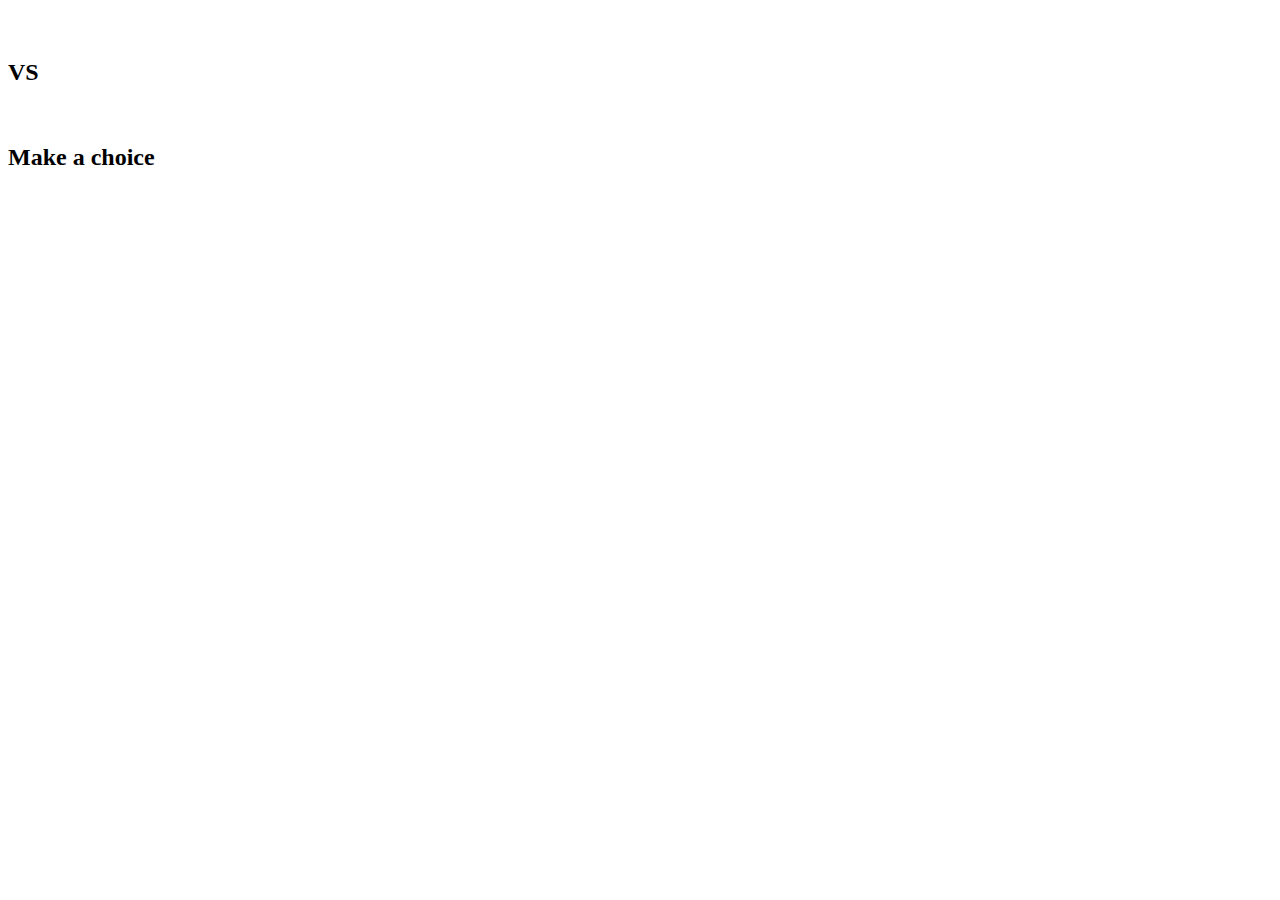
==== RockPapeScissors/index.html @ 82b1fddf "adding project: RockPaperScissors" ====
<!DOCTYPE html>
<html lang="en">
  <head>
    <meta charset="UTF-8" />
    <meta name="viewport" content="width=device-width, initial-scale=1.0" />
    <link rel="stylesheet" href="./styles/style.css">
    <script src="./scripts/script.js" defer></script>
    <title>Document</title>
  </head>
  <body>
    <div class="container">
      <div class="display">
        <h1></h1>
        <div class="display-result">
          <div class="choice-player">
            <img src="" alt="" />
            <h3></h3>
          </div>
          <div class="choice-player">
            <h2>VS</h2>
          </div>
          <div class="choice-com">
            <img src="" alt="" />
            <h3></h3>
          </div>
        </div>
      </div>
      <div class="controls">
        <h2>Make a choice</h2>
        <div class="controls-inputs">
          <img src="" alt="" />
          <img src="" alt="" />
          <img src="" alt="" />
        </div>
      </div>
    </div>
  </body>
</html>
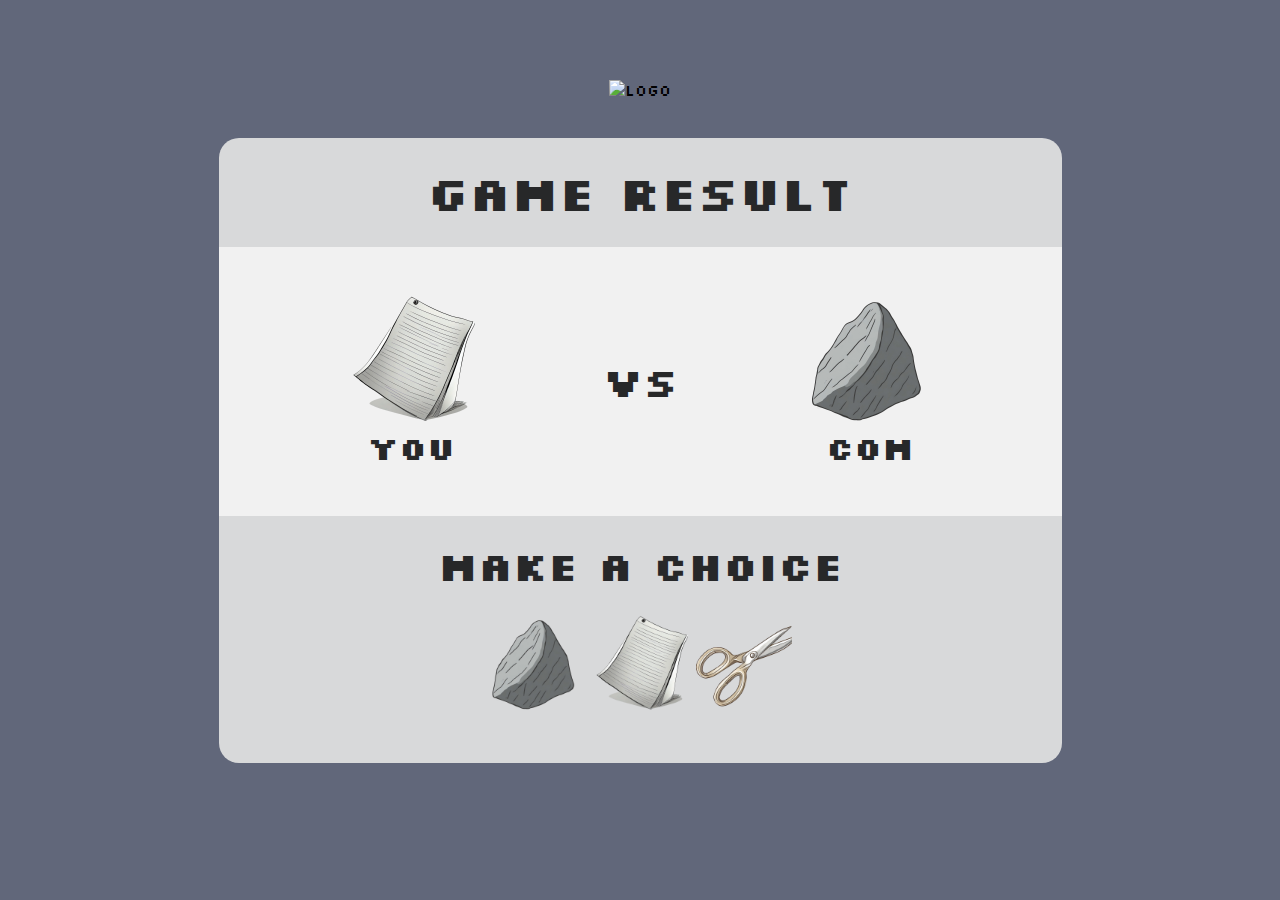
==== commit 4ef21cfc: "css, html - added container and logo" ====
--- a/RockPapeScissors/index.html
+++ b/RockPapeScissors/index.html
@@ -3,34 +3,41 @@
   <head>
     <meta charset="UTF-8" />
     <meta name="viewport" content="width=device-width, initial-scale=1.0" />
-    <link rel="stylesheet" href="./styles/style.css">
+    <link rel="stylesheet" href="./styles/style.css" />
+    <link rel="preconnect" href="https://fonts.googleapis.com" />
+    <link rel="preconnect" href="https://fonts.gstatic.com" crossorigin />
+    <link
+      href="https://fonts.googleapis.com/css2?family=Silkscreen:wght@400;700&display=swap"
+      rel="stylesheet"
+    />
     <script src="./scripts/script.js" defer></script>
-    <title>Document</title>
+    <title>Rock Paper Scissors</title>
   </head>
   <body>
+    <img class="logo" src="./assets/img/Logo.png" alt="Logo">
     <div class="container">
-      <div class="display">
-        <h1></h1>
+        <div class="display-header">
+          <h1>Game Result</h1>
+        </div>
         <div class="display-result">
           <div class="choice-player">
-            <img src="" alt="" />
-            <h3></h3>
+            <img class="choice-img" src="./assets/img/Paper.png" alt="" />
+            <h3>You</h3>
           </div>
           <div class="choice-player">
             <h2>VS</h2>
           </div>
           <div class="choice-com">
-            <img src="" alt="" />
-            <h3></h3>
+            <img class="choice-img" src="./assets/img/Rock.png" alt="" />
+            <h3>Com</h3>
           </div>
         </div>
-      </div>
       <div class="controls">
         <h2>Make a choice</h2>
         <div class="controls-inputs">
-          <img src="" alt="" />
-          <img src="" alt="" />
-          <img src="" alt="" />
+          <img class="choice-img" src="./assets/img/Rock.png" alt="" />
+          <img class="choice-img" src="./assets/img/Paper.png" alt="" />
+          <img class="choice-img" src="./assets/img/Scissors.png" alt="" />
         </div>
       </div>
     </div>
--- a/RockPapeScissors/styles/style.css
+++ b/RockPapeScissors/styles/style.css
@@ -0,0 +1,70 @@
+* {
+  box-sizing: border-box;
+  margin: 0;
+  padding: 0;
+  font-family: "Silkscreen", sans-serif;
+}
+
+html, body {
+  height: 100%;
+}
+
+body {
+  background-color: #61677A;
+  display: grid;
+  place-content: center;
+  position: relative;
+}
+
+.logo {
+  max-width: 20em;
+  position: absolute;
+  top: 10%;
+  left: 50%;
+  transform: translate(-50%, -50%);
+}
+
+.container {
+  display: flex;
+  flex-direction: column;
+  background-color: #D8D9DA;
+  border-radius: 20px;
+  align-items: center;
+}
+.container div {
+  padding: 1.5em 4em;
+}
+
+h1 {
+  color: #272829;
+  font-weight: 700;
+  font-size: 3rem;
+  text-align: center;
+}
+
+.display-result {
+  display: flex;
+  align-items: center;
+  justify-content: space-between;
+  background-color: #f1f1f1;
+}
+
+h2 {
+  color: #272829;
+  font-size: 2.5rem;
+  text-align: center;
+}
+
+h3 {
+  color: #272829;
+  font-size: 2rem;
+  text-align: center;
+}
+
+.choice-img {
+  width: 8em;
+}
+
+.controls-inputs .choice-img {
+  width: 6em;
+}/*# sourceMappingURL=style.css.map */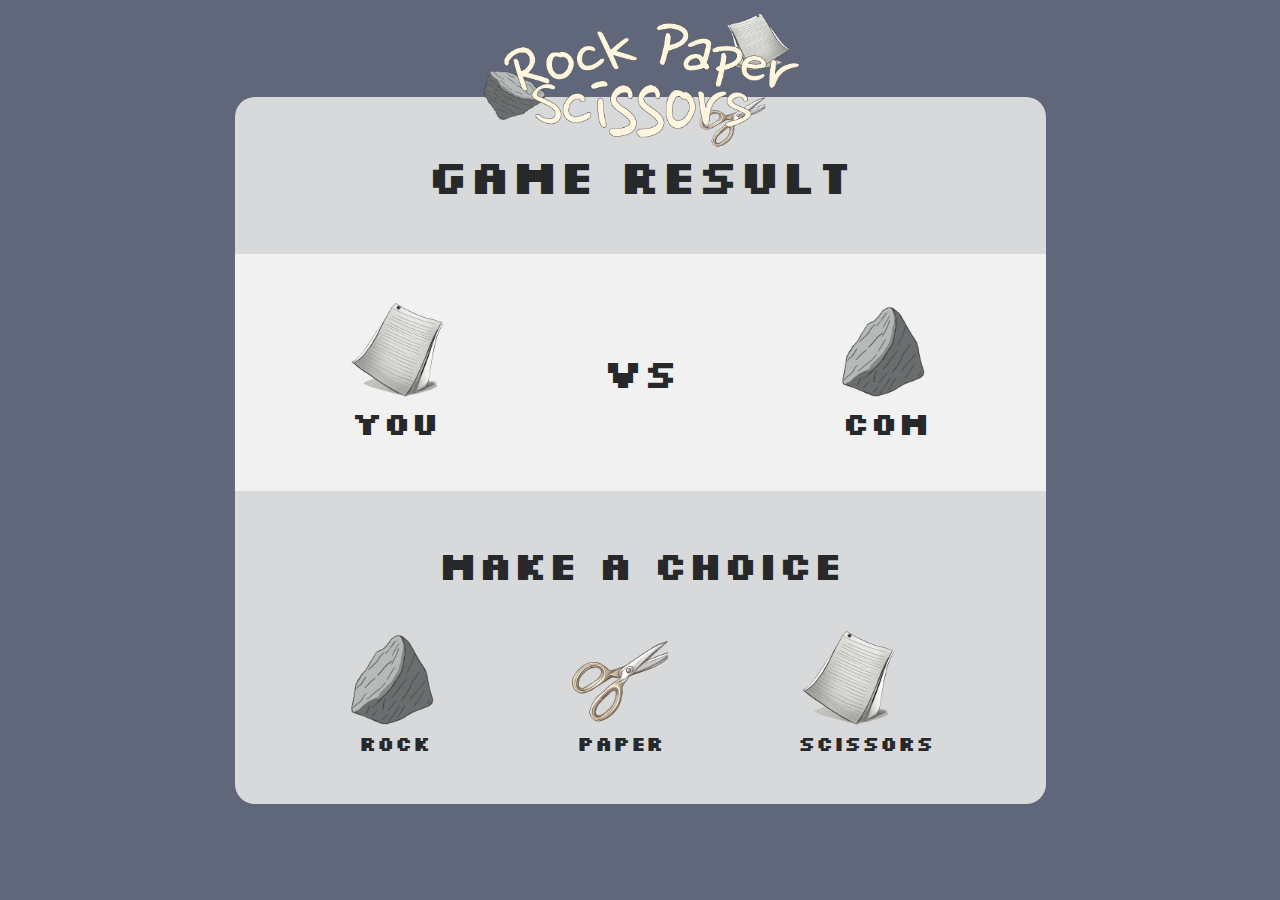
==== commit f22e5385: "html, css - changed layout" ====
--- a/RockPapeScissors/index.html
+++ b/RockPapeScissors/index.html
@@ -14,30 +14,39 @@
     <title>Rock Paper Scissors</title>
   </head>
   <body>
-    <img class="logo" src="./assets/img/Logo.png" alt="Logo">
+    <img class="logo" src="./assets/img/Logo.png" alt="Logo" />
     <div class="container">
-        <div class="display-header">
-          <h1>Game Result</h1>
+      <div class="display-header">
+        <h1>Game Result</h1>
+      </div>
+      <div class="display-result">
+        <div class="choice-player">
+          <img class="choice-img" src="./assets/img/Paper.png" alt="" />
+          <h3>You</h3>
         </div>
-        <div class="display-result">
-          <div class="choice-player">
-            <img class="choice-img" src="./assets/img/Paper.png" alt="" />
-            <h3>You</h3>
-          </div>
-          <div class="choice-player">
-            <h2>VS</h2>
-          </div>
-          <div class="choice-com">
-            <img class="choice-img" src="./assets/img/Rock.png" alt="" />
-            <h3>Com</h3>
-          </div>
+        <div class="choice-player">
+          <h2>VS</h2>
         </div>
+        <div class="choice-com">
+          <img class="choice-img" src="./assets/img/Rock.png" alt="" />
+          <h3>Com</h3>
+        </div>
+      </div>
       <div class="controls">
         <h2>Make a choice</h2>
-        <div class="controls-inputs">
-          <img class="choice-img" src="./assets/img/Rock.png" alt="" />
-          <img class="choice-img" src="./assets/img/Paper.png" alt="" />
-          <img class="choice-img" src="./assets/img/Scissors.png" alt="" />
+        <div class="inputs">
+          <div class="choice-input">
+            <img class="choice-img" src="./assets/img/Rock.png" alt="" />
+            <h4>Rock</h4>
+          </div>
+          <div class="choice-input">
+            <img class="choice-img" src="./assets/img/Scissors.png" alt="" />
+            <h4>Paper</h4>
+          </div>
+          <div class="choice-input">
+            <img class="choice-img" src="./assets/img/Paper.png" alt="" />
+            <h4>Scissors</h4>
+          </div>
         </div>
       </div>
     </div>
--- a/RockPapeScissors/styles/style.css
+++ b/RockPapeScissors/styles/style.css
@@ -19,8 +19,8 @@
 .logo {
   max-width: 20em;
   position: absolute;
-  top: 10%;
   left: 50%;
+  top: 9%;
   transform: translate(-50%, -50%);
 }
 
@@ -31,8 +31,8 @@
   border-radius: 20px;
   align-items: center;
 }
-.container div {
-  padding: 1.5em 4em;
+.container > div {
+  padding: 3em 7em;
 }
 
 h1 {
@@ -45,8 +45,9 @@
 .display-result {
   display: flex;
   align-items: center;
-  justify-content: space-between;
+  gap: 10em;
   background-color: #f1f1f1;
+  width: 100%;
 }
 
 h2 {
@@ -65,6 +66,24 @@
   width: 8em;
 }
 
-.controls-inputs .choice-img {
+.controls {
+  width: 100%;
+}
+.controls h2 {
+  margin-bottom: 1em;
+}
+
+.inputs {
+  display: flex;
+  justify-content: space-between;
+}
+
+.choice-input h4 {
+  color: #272829;
+  font-size: 1.25rem;
+  text-align: center;
+}
+
+.choice-img {
   width: 6em;
 }/*# sourceMappingURL=style.css.map */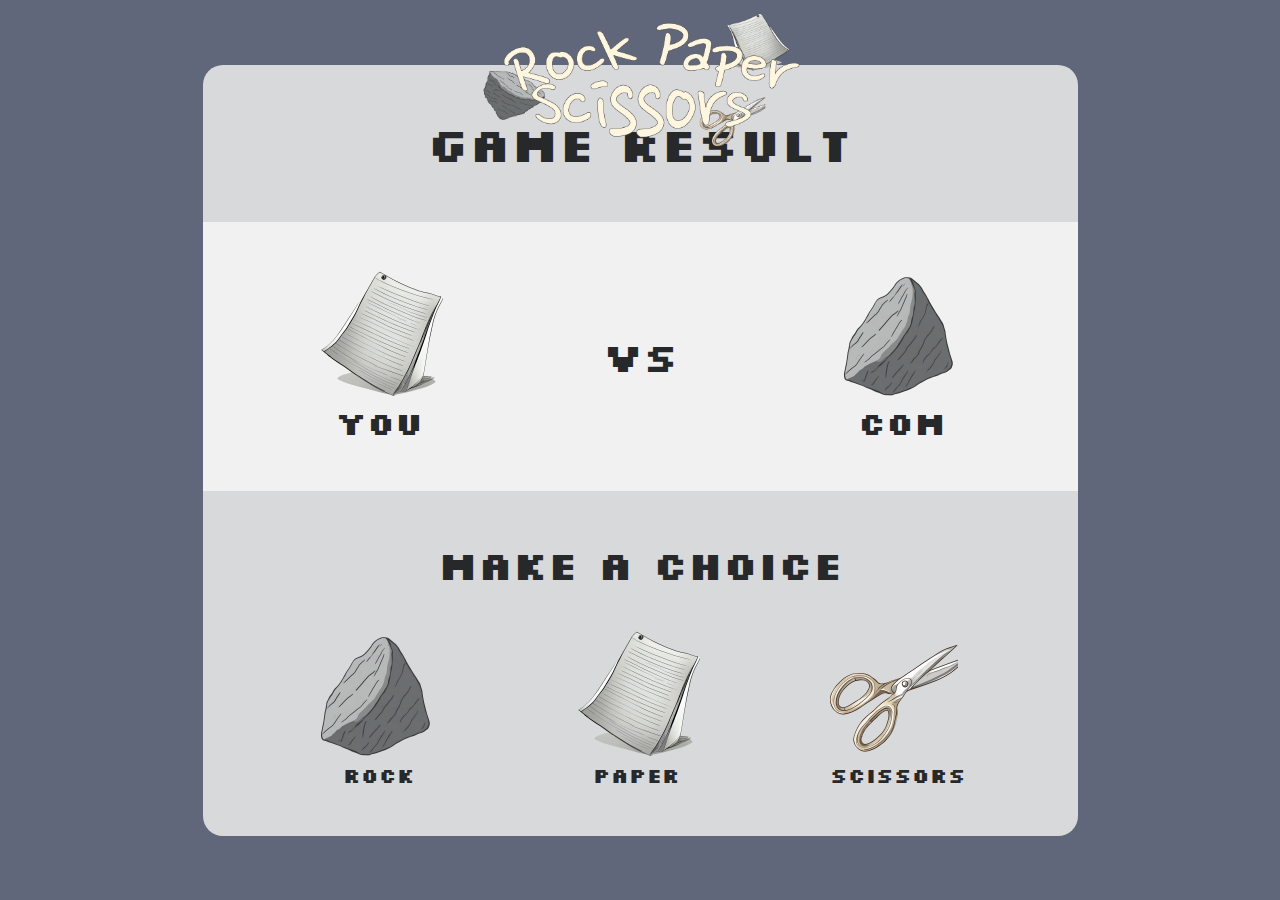
==== commit e72181e3: "script - added code for displaying Com and Player input" ====
--- a/RockPapeScissors/index.html
+++ b/RockPapeScissors/index.html
@@ -21,30 +21,40 @@
       </div>
       <div class="display-result">
         <div class="choice-player">
-          <img class="choice-img" src="./assets/img/Paper.png" alt="" />
+          <img
+            id="choice-player-img"
+            class="choice-img"
+            src="./assets/img/Paper.png"
+            alt=""
+          />
           <h3>You</h3>
         </div>
         <div class="choice-player">
           <h2>VS</h2>
         </div>
         <div class="choice-com">
-          <img class="choice-img" src="./assets/img/Rock.png" alt="" />
+          <img
+            id="choice-com-img"
+            class="choice-img"
+            src="./assets/img/Rock.png"
+            alt=""
+          />
           <h3>Com</h3>
         </div>
       </div>
       <div class="controls">
         <h2>Make a choice</h2>
         <div class="inputs">
-          <div class="choice-input">
+          <div id="rock" class="choice-input">
             <img class="choice-img" src="./assets/img/Rock.png" alt="" />
             <h4>Rock</h4>
           </div>
-          <div class="choice-input">
-            <img class="choice-img" src="./assets/img/Scissors.png" alt="" />
+          <div id="paper" class="choice-input">
+            <img class="choice-img" src="./assets/img/Paper.png" alt="" />
             <h4>Paper</h4>
           </div>
-          <div class="choice-input">
-            <img class="choice-img" src="./assets/img/Paper.png" alt="" />
+          <div id="scissors" class="choice-input">
+            <img class="choice-img" src="./assets/img/Scissors.png" alt="" />
             <h4>Scissors</h4>
           </div>
         </div>
--- a/RockPapeScissors/styles/style.css
+++ b/RockPapeScissors/styles/style.css
@@ -78,12 +78,18 @@
   justify-content: space-between;
 }
 
+.choice-input {
+  position: relative;
+  cursor: pointer;
+}
 .choice-input h4 {
   color: #272829;
   font-size: 1.25rem;
   text-align: center;
 }
-
-.choice-img {
-  width: 6em;
+.choice-input:hover h4 {
+  color: #FFF6E0;
+}
+.choice-input .choice-img {
+  z-index: 2;
 }/*# sourceMappingURL=style.css.map */